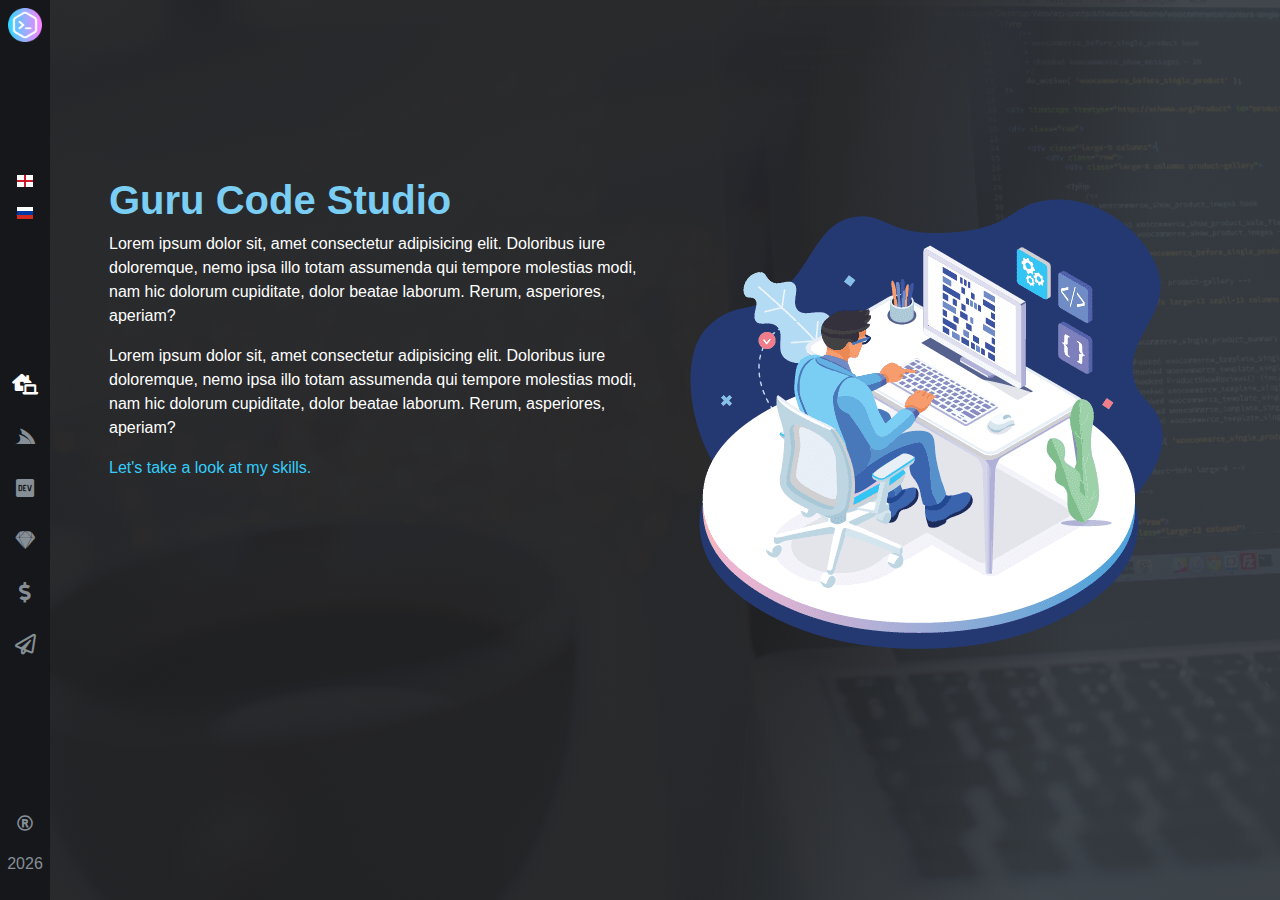
==== index.html @ f2bc4c4d "Auto-generated commit [ci skip]" ====
<!DOCTYPE html>
<html lang="en">
  <head>
    <meta charset="utf-8"/>
    <!-- needs to be right at the top to prevent Chrome from reloading favicon on every route change -->
    <link rel="icon" type="image/x-icon" href="favicon.ico"/>
    <title>Guru Code Studio</title>
    <base href="/"/>
    <meta name="viewport" content="width=device-width, initial-scale=1"/>
    <meta name="theme-color" content="#4e8ef7"/>
    <link rel="manifest" href="manifest.webmanifest"/>

    <!-- add to homescreen for ios -->
    <meta name="apple-mobile-web-app-capable" content="yes"/>
    <meta name="apple-mobile-web-app-status-bar-style" content="default"/>
    <link rel="apple-touch-icon" sizes="180x180" href="apple-touch-icon.png"/>

    <!-- Global site tag (gtag.js) - Google Analytics -->
    <script async="" src="https://www.googletagmanager.com/gtag/js?id=G-C3J4RF9HFM"></script>
    <script>
      window.dataLayer = window.dataLayer || [];
      function gtag() {
        dataLayer.push(arguments);
      }
      gtag('js', new Date());

      gtag('config', 'G-C3J4RF9HFM');
    </script>
  <link rel="stylesheet" href="styles.519780aa2c07a004d5c9.css"></head>
  <body>
    <!-- Google Analytics -->
    <script>
      (function (i, s, o, g, r, a, m) {
        i['GoogleAnalyticsObject'] = r;
        (i[r] =
          i[r] ||
          function () {
            (i[r].q = i[r].q || []).push(arguments);
          }),
          (i[r].l = 1 * new Date());
        (a = s.createElement(o)), (m = s.getElementsByTagName(o)[0]);
        a.async = 1;
        a.src = g;
        m.parentNode.insertBefore(a, m);
      })(window, document, 'script', 'https://www.google-analytics.com/analytics.js', 'ga');
      ga('create', '278140318', 'auto');
    </script>
    <!-- End Google Analytics -->
    <!--[if lt IE 10]>
      <p>
        You are using an <strong>outdated</strong> browser. Please
        <a href="http://browsehappy.com/">upgrade your browser</a> to improve your experience.
      </p>
    <![endif]-->
    <noscript>
      <p>This page requires JavaScript to work properly. Please enable JavaScript in your browser.</p>
    </noscript>
    <guru-code-studio-app></guru-code-studio-app>
  <script src="runtime.0e49e2b53282f40c8925.js" defer></script><script src="polyfills.9dbb016f1c58db74c3c8.js" defer></script><script src="main.2878083e3c6a1953a701.js" defer></script></body>
</html>
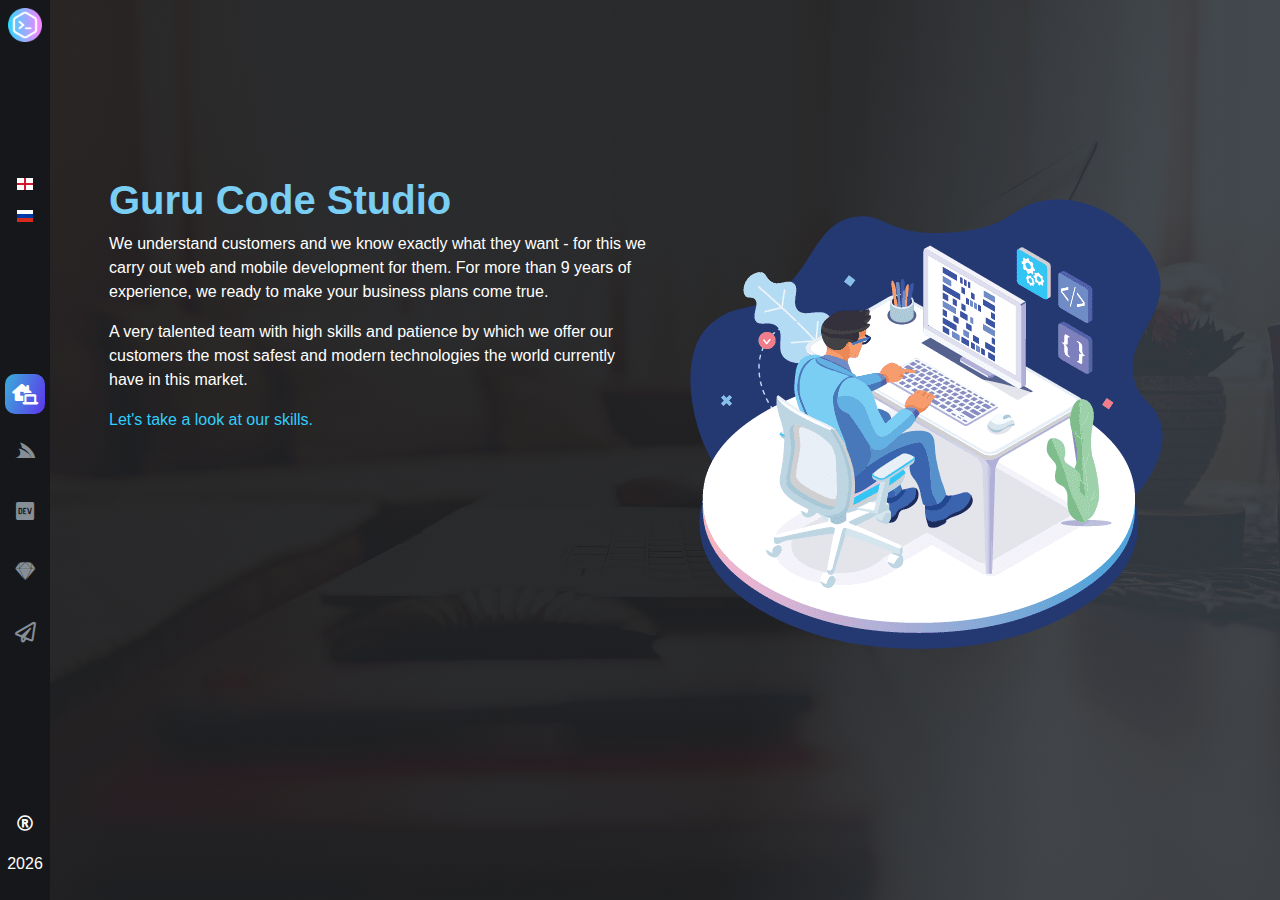
==== commit a9bb23b2: "Auto-generated commit [ci skip]" ====
--- a/index.html
+++ b/index.html
@@ -26,7 +26,7 @@
 
       gtag('config', 'G-C3J4RF9HFM');
     </script>
-  <link rel="stylesheet" href="styles.519780aa2c07a004d5c9.css"></head>
+  <link rel="stylesheet" href="styles.b460c57780c34b5c065b.css"></head>
   <body>
     <!-- Google Analytics -->
     <script>
@@ -56,5 +56,5 @@
       <p>This page requires JavaScript to work properly. Please enable JavaScript in your browser.</p>
     </noscript>
     <guru-code-studio-app></guru-code-studio-app>
-  <script src="runtime.0e49e2b53282f40c8925.js" defer></script><script src="polyfills.9dbb016f1c58db74c3c8.js" defer></script><script src="main.2878083e3c6a1953a701.js" defer></script></body>
+  <script src="runtime.0e49e2b53282f40c8925.js" defer></script><script src="polyfills.9dbb016f1c58db74c3c8.js" defer></script><script src="main.3fd2328049d871e5c416.js" defer></script></body>
 </html>
